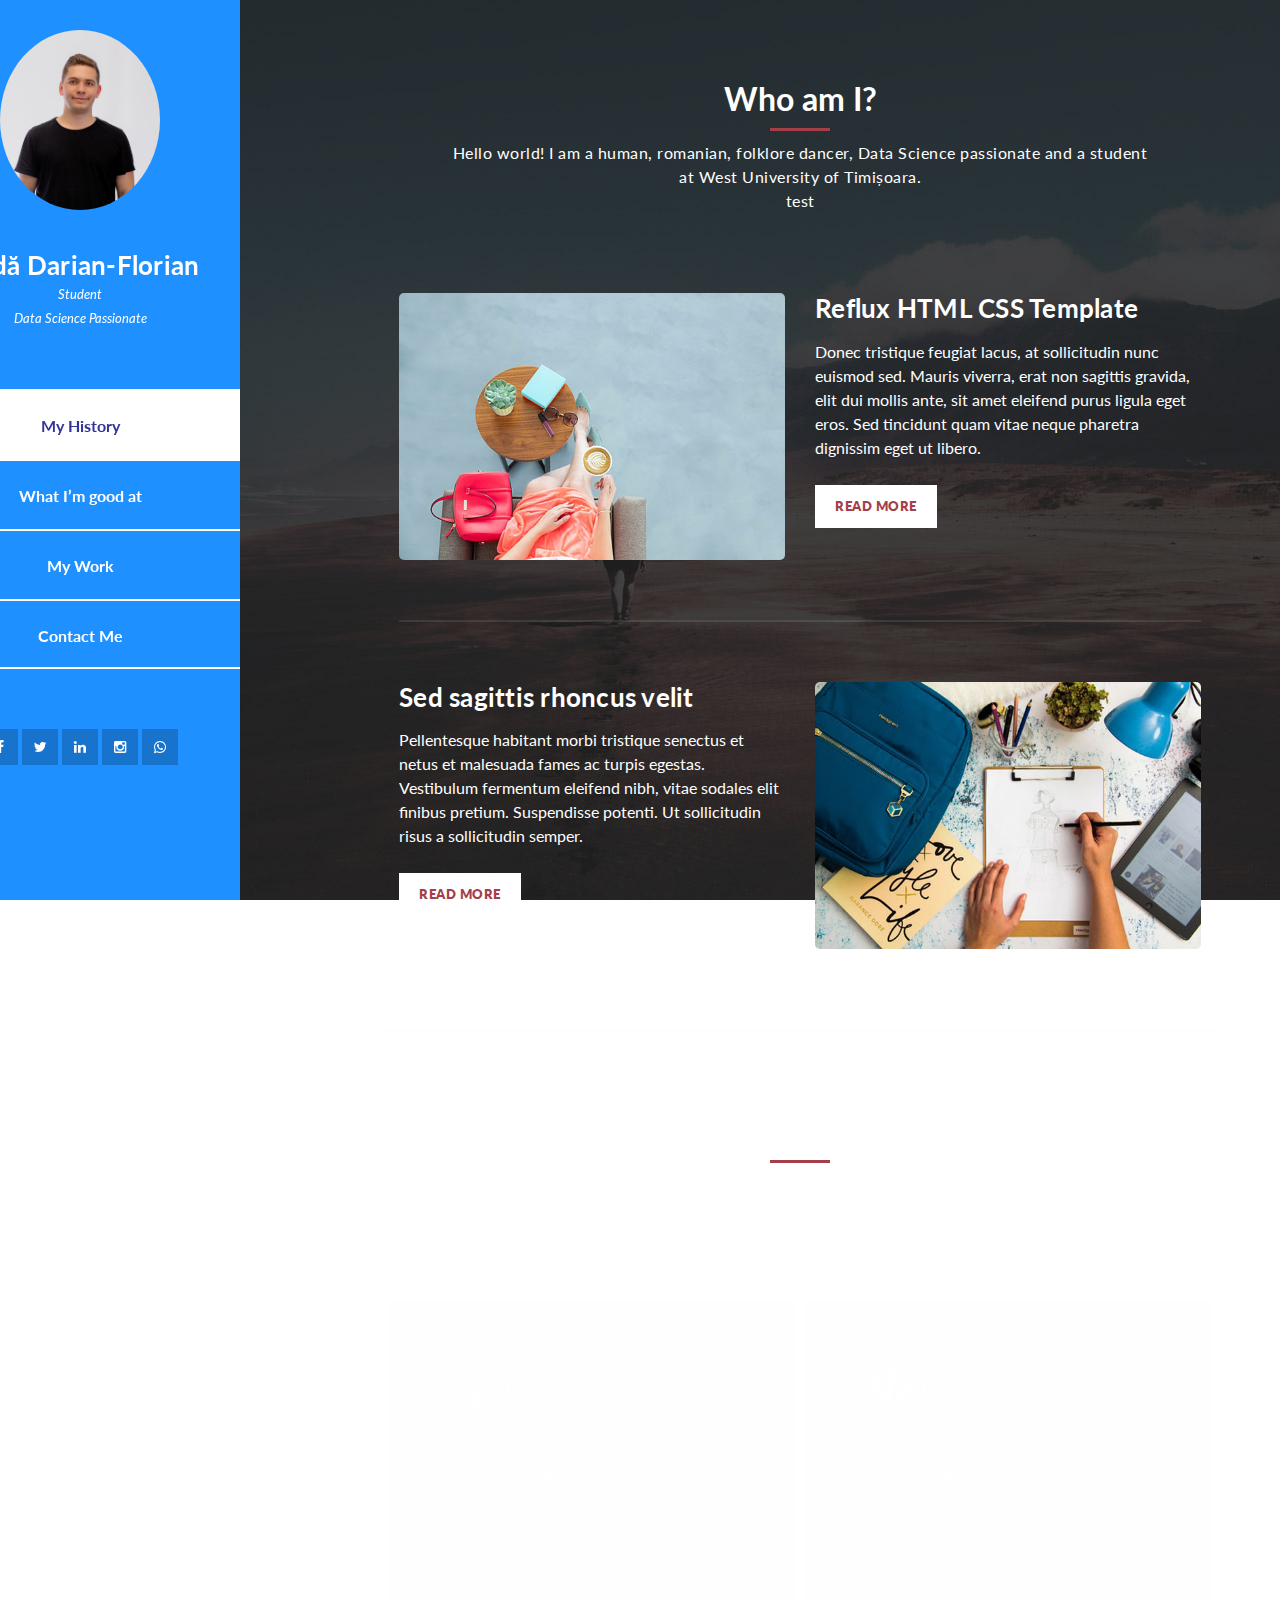
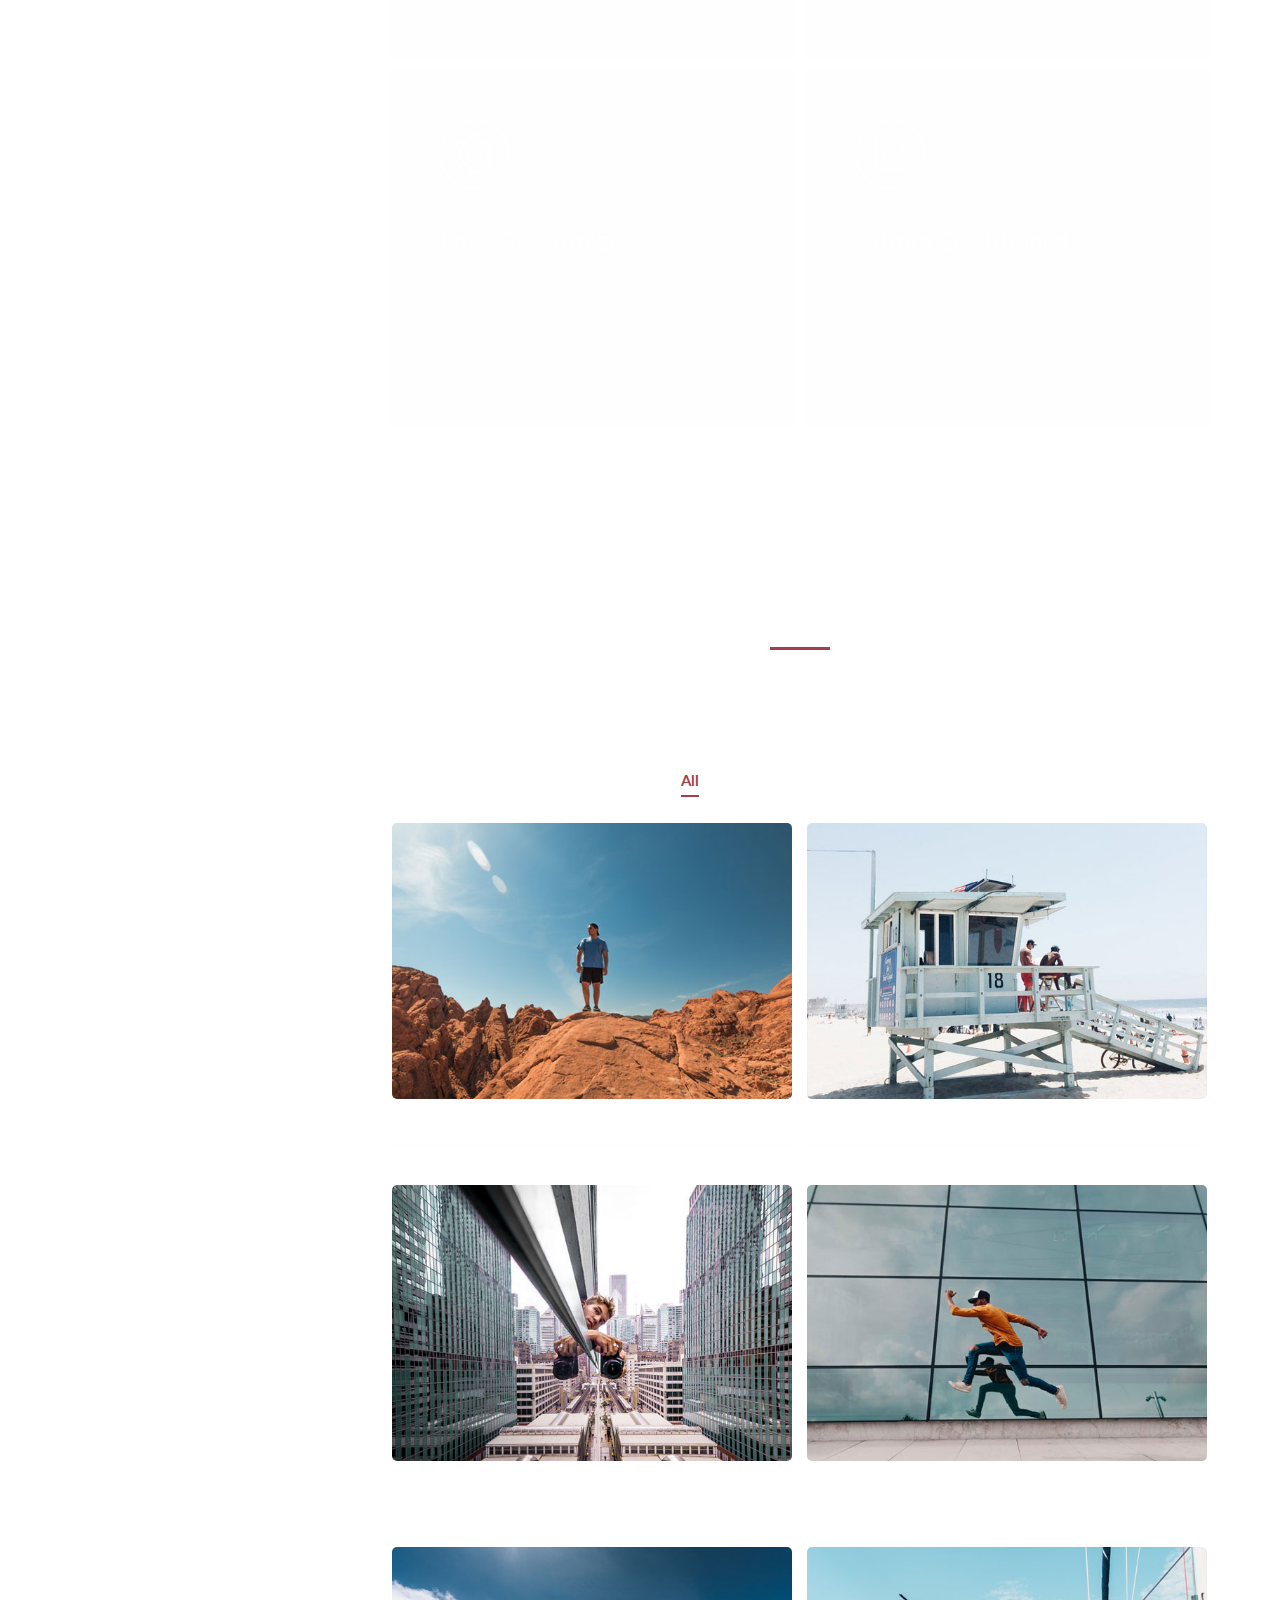
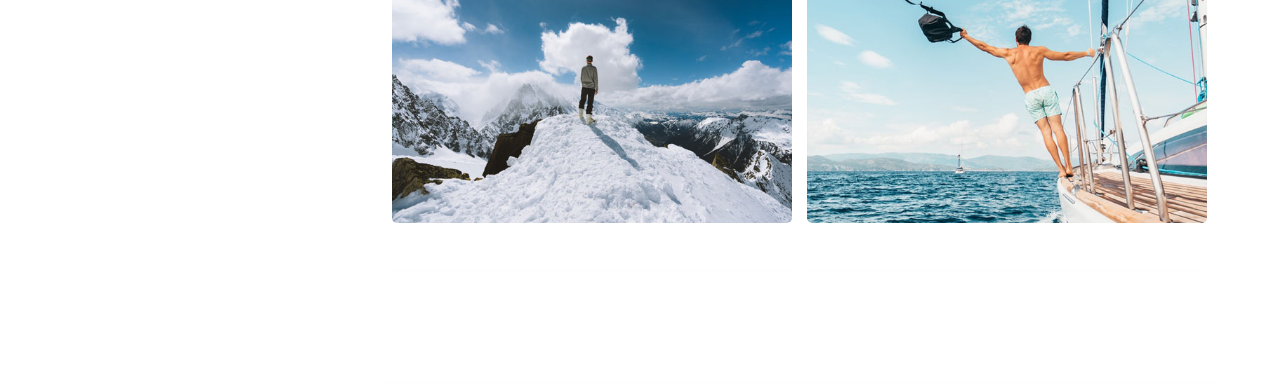
==== about/index.html @ ed069c6a "About me" ====
<!DOCTYPE html>
<html lang="en">
  <head>
    <meta charset="utf-8" />
    <meta
      name="viewport"
      content="width=device-width, initial-scale=1, shrink-to-fit=no"
    />
    <meta name="description" content="" />
    <meta name="author" content="" />
    <link
      href="https://fonts.googleapis.com/css?family=Lato:100,300,400,700,900"
      rel="stylesheet"
    />

    <title>MasterDari Site</title>
    <link rel="apple-touch-icon" sizes="180x180" href="../apple-touch-icon.png">
    <link rel="icon" type="image/png" sizes="32x32" href="../favicon-32x32.png">
    <link rel="icon" type="image/png" sizes="16x16" href="../favicon-16x16.png">
    <link rel="icon" href="favicon.ico" type="image/x-icon">
    <link rel="shortcut icon" href="favicon.ico" type="image/x-icon">


    <!-- Bootstrap core CSS -->
    <link href="js/vendor/bootstrap/css/bootstrap.min.css" rel="stylesheet" />

    <!-- Additional CSS Files -->
    <link rel="stylesheet" href="css/fontawesome.css" />
    <link rel="stylesheet" href="css/templatemo-style.css" />
    <link rel="stylesheet" href="css/owl.css" />
    <link rel="stylesheet" href="css/lightbox.css" />
  </head>

  <body>
    <div id="page-wraper">
      <!-- Sidebar Menu -->
      <div class="responsive-nav">
        <i class="fa fa-bars" id="menu-toggle"></i>
        <div id="menu" class="menu">
          <i class="fa fa-times" id="menu-close"></i>
          <div class="container">
            <div class="circular--portrait">
              <a href="#"><img src="img/auth_img.jpg" class="d-flex align-items-center" alt="" /></a>
            </div>
            <div class="author-content">
              <h4>Vodă Darian-Florian</h4>
              <span>Student</span> <br>
              <span>Data Science Passionate</span>
            </div>
            <nav class="main-nav" role="navigation">
              <ul class="main-menu">
                <li><a href="#section1">My History</a></li>
                <li><a href="#section2">What I’m good at</a></li>
                <li><a href="#section3">My Work</a></li>
                <li><a href="#section4">Contact Me</a></li>
              </ul>
            </nav>
            <div class="social-network">
              <ul class="soial-icons">
                <li>
                  <a href="https://www.facebook.com/Darian.Florian/"
                    ><i class="fa fa-facebook"></i
                  ></a>
                </li>
                <li>
                  <a href="https://twitter.com/darian_voda"><i class="fa fa-twitter"></i></a>
                </li>
                <li>
                  <a href="https://www.linkedin.com/in/voda-darian/"><i class="fa fa-linkedin"></i></a>
                </li>
                <li>
                  <a href="https://www.instagram.com/vodadarian/"><i class="fa fa-instagram"></i></a>
                </li>
                <li>
                  <a href="https://wa.me/+40764621390"><i class="fa fa-whatsapp"></i></a>
                </li>
              </ul>
            </div>
          </div>
        </div>
      </div>

      <section class="section about-me" data-section="section1">
        <div class="container">
          <div class="section-heading">
            <h2>Who am I?</h2>
            <div class="line-dec"></div>
            <span>Hello world! I am a human, romanian, folklore dancer, Data Science passionate and a student at West University of Timișoara.</span>
            <br><span>test</span>
          </div>
          <div class="left-image-post">
            <div class="row">
              <div class="col-md-6">
                <div class="left-image">
                  <img src="img/left-image.jpg" alt="" />
                </div>
              </div>
              <div class="col-md-6">
                <div class="right-text">
                  <h4>Reflux HTML CSS Template</h4>
                  <p>
                    Donec tristique feugiat lacus, at sollicitudin nunc euismod
                    sed. Mauris viverra, erat non sagittis gravida, elit dui
                    mollis ante, sit amet eleifend purus ligula eget eros. Sed
                    tincidunt quam vitae neque pharetra dignissim eget ut
                    libero.
                  </p>
                  <div class="white-button">
                    <a href="#">Read More</a>
                  </div>
                </div>
              </div>
            </div>
          </div>
          <div class="right-image-post">
            <div class="row">
              <div class="col-md-6">
                <div class="left-text">
                  <h4>Sed sagittis rhoncus velit</h4>
                  <p>
                    Pellentesque habitant morbi tristique senectus et netus et
                    malesuada fames ac turpis egestas. Vestibulum fermentum
                    eleifend nibh, vitae sodales elit finibus pretium.
                    Suspendisse potenti. Ut sollicitudin risus a sollicitudin
                    semper.
                  </p>
                  <div class="white-button">
                    <a href="#">Read More</a>
                  </div>
                </div>
              </div>
              <div class="col-md-6">
                <div class="right-image">
                  <img src="img/right-image.jpg" alt="" />
                </div>
              </div>
            </div>
          </div>
        </div>
      </section>

      <section class="section my-services" data-section="section2">
        <div class="container">
          <div class="section-heading">
            <h2>What I’m good at?</h2>
            <div class="line-dec"></div>
            <span
              >Curabitur leo felis, rutrum vitae varius eu, malesuada a tortor.
              Vestibulum congue leo et tellus aliquam, eu viverra nulla semper.
              Nullam eu faucibus diam. Donec eget massa ante.</span
            >
          </div>
          <div class="row">
            <div class="col-md-6">
              <div class="service-item">
                <div class="first-service-icon service-icon"></div>
                <h4>HTML5 &amp; CSS3</h4>
                <p>
                  Phasellus non convallis dolor. Integer tempor hendrerit arcu
                  at bibendum. Sed ac ante non metus vehicula congue quis eget
                  eros.
                </p>
              </div>
            </div>
            <div class="col-md-6">
              <div class="service-item">
                <div class="second-service-icon service-icon"></div>
                <h4>Creative Ideas</h4>
                <p>
                  Proin lacus massa, eleifend sed fermentum in, dignissim vel
                  metus. Nunc accumsan leo nec felis porttitor, ultricies
                  faucibus purus mollis.
                </p>
              </div>
            </div>
            <div class="col-md-6">
              <div class="service-item">
                <div class="third-service-icon service-icon"></div>
                <h4>Easy Customize</h4>
                <p>
                  Integer suscipit condimentum aliquet. Nam quis risus metus.
                  Nullam faucibus quam eget arcu pretium tincidunt. Nam libero
                  dui.
                </p>
              </div>
            </div>
            <div class="col-md-6">
              <div class="service-item">
                <div class="fourth-service-icon service-icon"></div>
                <h4>Admin Dashboard</h4>
                <p>
                  Vivamus et dui a massa venenatis fringilla. Proin lacus massa,
                  eleifend sed fermentum in, dignissim vel metus. Nunc accumsan
                  leo nec felis porttitor.
                </p>
              </div>
            </div>
          </div>
        </div>
      </section>

      <section class="section my-work" data-section="section3">
        <div class="container">
          <div class="section-heading">
            <h2>My Work</h2>
            <div class="line-dec"></div>
            <span
              >Aenean sollicitudin ex mauris, lobortis lobortis diam euismod sit
              amet. Duis ac elit vulputate, lobortis arcu quis, vehicula
              mauris.</span
            >
          </div>
          <div class="row">
            <div class="isotope-wrapper">
              <form class="isotope-toolbar">
                <label
                  ><input
                    type="radio"
                    data-type="*"
                    checked=""
                    name="isotope-filter"
                  />
                  <span>all</span></label
                >
                <label
                  ><input
                    type="radio"
                    data-type="people"
                    name="isotope-filter"
                  />
                  <span>people</span></label
                >
                <label
                  ><input
                    type="radio"
                    data-type="nature"
                    name="isotope-filter"
                  />
                  <span>nature</span></label
                >
                <label
                  ><input
                    type="radio"
                    data-type="animals"
                    name="isotope-filter"
                  />
                  <span>animals</span></label
                >
              </form>
              <div class="isotope-box">
                <div class="isotope-item" data-type="nature">
                  <figure class="snip1321">
                    <img
                      src="img/portfolio-01.jpg"
                      alt="sq-sample26"
                    />
                    <figcaption>
                      <a
                        href="img/portfolio-01.jpg"
                        data-lightbox="image-1"
                        data-title="Caption"
                        ><i class="fa fa-search"></i
                      ></a>
                      <h4>First Title</h4>
                      <span>free to use our template</span>
                    </figcaption>
                  </figure>
                </div>

                <div class="isotope-item" data-type="people">
                  <figure class="snip1321">
                    <img
                      src="img/portfolio-02.jpg"
                      alt="sq-sample26"
                    />
                    <figcaption>
                      <a
                        href="img/portfolio-02.jpg"
                        data-lightbox="image-1"
                        data-title="Caption"
                        ><i class="fa fa-search"></i
                      ></a>
                      <h4>Second Title</h4>
                      <span>please tell your friends</span>
                    </figcaption>
                  </figure>
                </div>

                <div class="isotope-item" data-type="animals">
                  <figure class="snip1321">
                    <img
                      src="img/portfolio-03.jpg"
                      alt="sq-sample26"
                    />
                    <figcaption>
                      <a
                        href="img/portfolio-03.jpg"
                        data-lightbox="image-1"
                        data-title="Caption"
                        ><i class="fa fa-search"></i
                      ></a>
                      <h4>Item Third</h4>
                      <span>customize anything</span>
                    </figcaption>
                  </figure>
                </div>

                <div class="isotope-item" data-type="people">
                  <figure class="snip1321">
                    <img
                      src="img/portfolio-04.jpg"
                      alt="sq-sample26"
                    />
                    <figcaption>
                      <a
                        href="img/portfolio-04.jpg"
                        data-lightbox="image-1"
                        data-title="Caption"
                        ><i class="fa fa-search"></i
                      ></a>
                      <h4>Item Fourth</h4>
                      <span>Re-distribution not allowed</span>
                    </figcaption>
                  </figure>
                </div>

                <div class="isotope-item" data-type="nature">
                  <figure class="snip1321">
                    <img
                      src="img/portfolio-05.jpg"
                      alt="sq-sample26"
                    />
                    <figcaption>
                      <a
                        href="img/portfolio-05.jpg"
                        data-lightbox="image-1"
                        data-title="Caption"
                        ><i class="fa fa-search"></i
                      ></a>
                      <h4>Fifth Awesome</h4>
                      <span>Ut sollicitudin risus</span>
                    </figcaption>
                  </figure>
                </div>

                <div class="isotope-item" data-type="animals">
                  <figure class="snip1321">
                    <img
                      src="img/portfolio-06.jpg"
                      alt="sq-sample26"
                    />
                    <figcaption>
                      <a
                        href="img/portfolio-06.jpg"
                        data-lightbox="image-1"
                        data-title="Caption"
                        ><i class="fa fa-search"></i
                      ></a>
                      <h4>Awesome Sixth</h4>
                      <span>Donec eget massa ante</span>
                    </figcaption>
                  </figure>
                </div>
              </div>
            </div>
          </div>
        </div>
      </section>
    </div>

    <!-- Scripts -->
    <!-- Bootstrap core JavaScript -->
    <script src="js/vendor/jquery/jquery.min.js"></script>
    <script src="js/vendor/bootstrap/js/bootstrap.bundle.min.js"></script>

    <script src="js/isotope.min.js"></script>
    <script src="js/owl-carousel.js"></script>
    <script src="js/lightbox.js"></script>
    <script src="js/custom.js"></script>
    <script>
      //according to loftblog tut
      $(".main-menu li:first").addClass("active");

      var showSection = function showSection(section, isAnimate) {
        var direction = section.replace(/#/, ""),
          reqSection = $(".section").filter(
            '[data-section="' + direction + '"]'
          ),
          reqSectionPos = reqSection.offset().top - 0;

        if (isAnimate) {
          $("body, html").animate(
            {
              scrollTop: reqSectionPos
            },
            800
          );
        } else {
          $("body, html").scrollTop(reqSectionPos);
        }
      };

      var checkSection = function checkSection() {
        $(".section").each(function() {
          var $this = $(this),
            topEdge = $this.offset().top - 80,
            bottomEdge = topEdge + $this.height(),
            wScroll = $(window).scrollTop();
          if (topEdge < wScroll && bottomEdge > wScroll) {
            var currentId = $this.data("section"),
              reqLink = $("a").filter("[href*=\\#" + currentId + "]");
            reqLink
              .closest("li")
              .addClass("active")
              .siblings()
              .removeClass("active");
          }
        });
      };

      $(".main-menu").on("click", "a", function(e) {
        e.preventDefault();
        showSection($(this).attr("href"), true);
      });

      $(window).scroll(function() {
        checkSection();
      });
    </script>
  </body>
</html>
---- about/css/templatemo-style.css ----
/*

Reflux Template

https://templatemo.com/tm-531-reflux

*/

@import url(fontawesome.css);
@import url("https://fonts.googleapis.com/css?family=Lato:100,300,400,700,900");
body {
    font-family: 'Lato', sans-serif;
}

#page-wraper {
    background: url(../img/page-bg.jpg) no-repeat center center fixed;
    -webkit-background-size: cover;
    -moz-background-size: cover;
    -o-background-size: cover;
    background-size: cover;
    width: 100%;
}
/* Round Image */

.circular--portrait { margin-top: 30px; margin-left: auto; margin-right: auto;
    width: 50%; height: 180px; overflow: hidden;
    border-radius: 50%; }
.circular--portrait img { width: 100%; height: auto; }


/* Basic */

body {
    overflow-x: hidden;
}

input,
select,
textarea {
    outline: none;
}

a,
a:hover {
    text-decoration: none;
}

p {
    font-size: 16px;
    line-height: 24px;
    color: #fff;
}

h4 {
    font-size: 26px;
    font-weight: 700;
    color: #fff;
    letter-spacing: 0.25px;
}

img {
    width: 100%;
    overflow: hidden;
}

ul {
    padding: 0;
    margin: 0;
    list-style: none;
}

ul li {
    display: inline-block;
}

html {
    -webkit-box-sizing: border-box;
    -moz-box-sizing: border-box;
    box-sizing: border-box;
}

*,
*:before,
*:after {
    -webkit-box-sizing: inherit;
    -moz-box-sizing: inherit;
    box-sizing: inherit;
}

.clearfix {
    zoom: 1;
}

.clearfix:before,
.clearfix:after {
    content: "";
    display: table;
}

.clearfix:after {
    clear: both;
}

.container {
    margin: 0 auto;
}

.main-nav {
    text-align: center;
}

.main-nav li:last-child a {
    border-bottom: 2px solid #fff;
}

.main-nav li {
    display: block;
}

.main-nav li a {
    height: 70px;
    line-height: 70px;
    display: inline-block;
    font-size: 16px;
    font-weight: 700;
    color: #fff;
    width: 100%;
    transition: all 0.5s;
    border-top: 2px solid #fff;
}

.main-nav li:hover a,
.main-nav li.active a {
    background: #ffffff;
    color: #333399;
}

/* Sidebar Menu */

.menu .image {
    margin-top: 80px;
}

.menu .image img {
    width: 140px;
    height: 140px;
    border-radius: 50%;
    text-align: center;
}

.menu .author-content {
    margin: 40px 0px 60px 0px;
}

.menu .author-content h4 {
    margin-bottom: 0px;
}

.menu .author-content span {
    font-size: 13px;
    font-style: italic;
    color: #fff;
}

.menu .social-network {
    margin-top: 60px;
}

.menu .social-network ul li {
    margin: 0 3px;
}

.menu .social-network ul li a {
    width: 40px;
    height: 40px;
    display: inline-block;
    text-align: center;
    line-height: 40px;
    background-color: rgba(0, 0, 0, 0.2);
    color: #fff;
    font-size: 14px;
    transition: all 0.5s;
}

.menu .social-network ul li a:hover {
    background-color: #fff;
    color: #a43f49;
}

.menu .copyright-text {
    position: relative;
    margin-top: 60px;
}

.menu .copyright-text p {
    border-top: 1px solid rgba(250, 250, 250, 0.1);
    display: inline-block;
    width: 100%;
    padding-left: 30px;
    padding-right: 30px;
    padding-top: 30px;
    font-size: 13px;
}

.menu:before,
.menu:after {
    content: "";
    display: table;
}

.menu:after {
    clear: both;
}

.menu a {
    text-decoration: none;
    color: inherit;
}

.menu {
    text-align: center;
}

.menu::-webkit-scrollbar {
    display: none;
}

.menu {
  margin-left: -5rem;
  -webkit-transition: -webkit-transform 233ms cubic-bezier(0, 0, 0.21, 1);
  -webkit-overflow-scrolling: touch;
  background-color: #1e90ff;
  box-sizing: border-box;
  height: 100vh;  
  max-height: 100vh !important;
  max-width: 80vw !important;
  min-width: 45px !important;
  outline: none;
  overflow-x: hidden !important;
  overflow-y: auto !important;
  padding: 0;
  position: fixed !important;
  top: calc(0px);  
  width: 20%;
  will-change: transform;
  z-index: 9999 !important;
}

.menu-toggle {
  color: #fff;
  cursor: pointer;
  font-size: 25px;
  position: fixed;
  right: 25px;
  top: 25px;
}

#menu-toggle {
    z-index: 999;
    cursor: pointer;
    position: fixed;
    top: 0;
    left: 0;
    color: #a43f49;
    background-color: #fff;
    width: 60px;
    height: 60px;
    text-align: center;
    display: inline-block;
    line-height: 60px;
}

.menu-close {
  cursor: pointer;
}

#menu-close {
    cursor: pointer;
    text-align: right;
    color: #a43f49;
    background-color: #fff;
    width: 100%;
    height: 60px;
    text-align: center;
    display: inline-block;
    line-height: 60px;
}


/* Section */

.section {
    color: #fff;
    width: 55%;
    right: 10%;
    left: 35%;
    position: relative;
    min-height: 100vh;
    padding-bottom: 80px;
    border-bottom: 3px solid rgba(250, 250, 250, 0.25);
}

.section-heading {
    text-align: center;
    padding: 80px 45px;
}

.section-heading h2 {
    font-size: 32px;
    font-weight: 700;
    color: #fff;
}

.section-heading .line-dec {
    width: 60px;
    height: 3px;
    background-color: #a43f49;
    margin: 10px auto;
}

.section-heading span {
    margin-top: 5px;
    font-size: 16px;
    color: #fff;
    letter-spacing: 0.5px;
}


/* Buttons */

.white-button a {
    display: inline-block;
    padding: 12px 20px;
    background-color: #fff;
    color: #a43f49;
    font-size: 13px;
    font-weight: 800;
    letter-spacing: 0.5px;
    text-transform: uppercase;
    transition: all 0.5s;
}

.white-button a:hover {
    background-color: #a43f49;
    color: #fff;
}

button {
    display: inline-block;
    padding: 10px 20px;
    background-color: #fff;
    color: #a43f49;
    font-size: 12px;
    font-weight: 800;
    letter-spacing: 0.5px;
    text-transform: uppercase;
    transition: all 0.5s;
    border: none;
    outline: none;
    cursor: pointer;
}

button:hover {
    outline: none;
    background-color: #a43f49;
    color: #fff;
}


/* Left & Right Post */

.right-image-post {
    margin-top: 60px;
    padding-top: 60px;
    border-top: 2px solid rgba(250, 250, 250, 0.1);
}

.left-image img,
.right-image img {
    border-radius: 5px;
}

.right-image-post h4,
.left-image-post h4 {
    margin-top: 30px;
}

.right-image-post p,
.left-image-post p {
    margin-top: 20px;
}

.right-image-post .white-button,
.left-image-post .white-button {
    margin-top: 30px;
}


/* Services */

.my-services .col-md-6 {
    padding-left: 5px;
    padding-right: 5px;
}

.service-item {
    margin-bottom: 10px;
    padding: 50px;
    background-color: rgba(250, 250, 250, 0.1);
    transition: all 0.5s;
}

.service-item h4 {
    transition: all 0.5s;
}

.service-item p {
    transition: all 0.5s;
}

.service-item:hover {
    background-color: rgba(250, 250, 250, 1);
}

.service-item:hover h4 {
    color: #1e1e1e;
}

.service-item:hover p {
    color: #4a4a4a;
}

.service-item .service-icon {
    width: 70px;
    height: 70px;
    display: inline-block;
    margin-bottom: 30px;
    background-size: cover;
    background-repeat: no-repeat;
    transition: all 0.5s;
}

.service-item .first-service-icon {
    background-image: url(../img/first-white-icon.png);
}

.service-item:hover .first-service-icon {
    background-image: url(../img/first-main-icon.png);
}

.service-item .second-service-icon {
    background-image: url(../img/second-white-icon.png);
}

.service-item:hover .second-service-icon {
    background-image: url(../img/second-main-icon.png);
}

.service-item .third-service-icon {
    background-image: url(../img/third-white-icon.png);
}

.service-item:hover .third-service-icon {
    background-image: url(../img/third-main-icon.png);
}

.service-item .fourth-service-icon {
    background-image: url(../img/fourth-white-icon.png);
}

.service-item:hover .fourth-service-icon {
    background-image: url(../img/fourth-main-icon.png);
}


/* My Work */

section.my-work .section-heading {
    text-align: center;
    padding: 80px 45px 50px 45px;
}

.isotope-wrapper {
    position: relative;
    width: 100%;
    margin: auto;
}

.isotope-toolbar input[type="radio"] {
    display: none;
}

.isotope-toolbar span {
    text-transform: capitalize;
    display: inline-block;
    margin-right: 15px;
    padding-bottom: 3px;
    font-size: 15px;
    font-weight: 700;
    border-bottom: 2px solid transparent;
    transform: ease-in-out 0.5s;
    cursor: pointer;
}

.isotope-toolbar input[type="radio"]:checked + span {
    color: #a43f49;
    border-bottom: 2px solid #a43f49;
}

.isotope-box {
    position: relative;
    width: 100%;
}

.isotope-toolbar {
    text-align: center;
    margin: 10px;
}

.isotope-toolbar p {
    border-top: 1px solid #fff;
    padding-top: 15px;
}

.isotope-toolbar a {
    color: #fff;
}

.isotope-item {
    position: relative;
    width: 48%;
    margin: 1%;
    border-bottom: 2px solid rgba(250,250,250,0.1);
    padding-bottom: 30px;
    margin-bottom: 30px;
}

.isotope-item img {
    top: 0;
    left: 0;
    width: 100%;
    height: 100%;
    border-radius: 5px;
}

.lazyload {
    background: #f7f7f7;
}

.lazyloading {
    background: #f7f7f7 url(//afarkas.github.io/lazysizes/assets/imgs/loader.gif) no-repeat center;
    min-height: 60px;
}

figure.snip1321 {
  overflow: hidden;
  text-align: center;
  -webkit-perspective: 50em;
  perspective: 50em;
}
figure.snip1321 * {
  -webkit-box-sizing: padding-box;
  box-sizing: padding-box;
  -webkit-transition: all 0.2s ease-out;
  transition: all 0.2s ease-out;
}
figure.snip1321 figcaption {
  top: 50%;
  left: 20px;
  right: 20px;
  position: absolute;
  opacity: 0;
  z-index: 1;
}
figure.snip1321 h4 {
    margin-top: 15px;
  margin-bottom: 5px;
  color: #232323;
}
figure.snip1321 span {
    font-size: 14px;
    font-style: italic;
    display: block;
    color: #7a7a7a;
}
figure.snip1321 i {
  position: relative!important;
  font-size: 18px;
  background-color: #a43f49;
  width: 40px;
  height: 40px;
  display: inline-block;
  text-align: center;
  line-height: 40px;
  border-radius: 5px;
  color: #fff;
}
figure.snip1321:after {
  background-color: #ffffff;
  position: absolute;
  content: "";
  display: block;
  top: 20px;
  left: 20px;
  right: 20px;
  bottom: 20px;
  -webkit-transition: all 0.4s ease-in-out;
  transition: all 0.4s ease-in-out;
  -webkit-transform: rotateX(-90deg);
  transform: rotateX(-90deg);
  -webkit-transform-origin: 50% 50%;
  -ms-transform-origin: 50% 50%;
  transform-origin: 50% 50%;
  opacity: 0;
}
figure.snip1321 a {
  left: 0;
  right: 0;
  top: 0;
  bottom: 0;
  z-index: 1;
}
figure.snip1321:hover figcaption,
figure.snip1321.hover figcaption {
  -webkit-transform: translateY(-50%);
  transform: translateY(-50%);
  opacity: 1;
  -webkit-transition-delay: 0.2s;
  transition-delay: 0.2s;
}
figure.snip1321:hover:after,
figure.snip1321.hover:after {
  -webkit-transform: rotateX(0);
  transform: rotateX(0);
  opacity: 0.9;
}


/* Contact Me */

section.contact-me {
    border-bottom: none;
}

#contact input {
    background-color: rgba(250,250,250,0.1);
    border: 1px solid rgba(250,250,250,1);
    border-radius: 0px;
    margin-bottom: 30px;
    color: #fff;
    font-size: 14px;
    height: 40px;
    line-height: 40px;
    width: 100%;
    padding-left: 15px;
}

#contact input:focus {
    outline: none;
    box-shadow: none;
}

#contact textarea {
    background-color: rgba(250,250,250,0.1);
    border: 1px solid rgba(250,250,250,1);
    border-radius: 0px;
    margin-bottom: 30px;
    color: #fff;
    font-size: 14px;
    height: 180px;
    max-height: 220px;
    line-height: 40px;
    width: 100%;
    padding-left: 15px;
}

#contact textarea:focus {
    outline: none;
    box-shadow: none;
}

#contact {
    text-align: center;
}

@media screen and (max-width: 1680px) {
    .menu {
        left: 5%;
    }

    .section {
        color: #fff;
        width: 65%;
        right: 5%;
        left: 30%;
    }
}

@media screen and (max-width: 1680px) and (min-width: 846px) { 
    .menu .social-network ul li a {
        width: 36px;
        height: 36px;
        line-height: 36px;
    }

    .menu .social-network ul li {
        margin: 0;
    }

    .menu .image {
        margin-top: 60px;
    }
}

@media screen and (max-width: 1280px) {
    .menu {
        left: 0%;
    }

    .right-image-post h4,
    .left-image-post h4 {
        margin-top: 0px;
    }

    .right-image-post p,
    .left-image-post p {
        margin-top: 15px;
    }

    .right-image-post .white-button,
    .left-image-post .white-button {
        margin-top: 25px;
    }

}

.menu .container {
    padding-left: 0;
    padding-right: 0;
}

@media screen and (max-width: 1280px) and (min-width: 846px) {
    .menu {
        width: 25%;
    }
}

#menu-toggle,
#menu-close {
    display: none;
}  

@media screen and (max-width: 845px) {        
    #menu-toggle,
    #menu-close {
        display: inline-block;
    }    

    .menu {        
        width: 320px;
        -webkit-transform: translateX(-100%) !important;
        transform: translateX(-100%) !important;
        transition: -webkit-transform 233ms cubic-bezier(0, 0, 0.21, 1);
        transition: transform 233ms cubic-bezier(0, 0, 0.21, 1);
        transition: transform 233ms cubic-bezier(0, 0, 0.21, 1), -webkit-transform 233ms cubic-bezier(0, 0, 0.21, 1);
    }

    .menu .image {
        margin-top: 40px;
    }

    .menu .image img {
        width: 120px;
        height: 120px;
    }

    .menu .author-content {
        margin: 20px 0px 40px 0px;
    }

    .menu .container {
        padding-left: 15px;
        padding-right: 15px;
    }

    .menu.open {
        display: inline-block;
        -webkit-transform: translateX(0) !important;
                transform: translateX(0) !important;
    }

    .responsive-nav {
        display: inline-block;
    }
    .section {
        width: 94%;
        right: 3%;
        left: 3%;
    }
    .isotope-item {
        width: 94%;
        margin: 3%;
    }
    .left-image-post img {
        margin-bottom: 30px;
    }
    .right-image-post img {
        margin-top: 30px;
    }
    .isotope-item {
        border-bottom: none;
        text-align: center;
    }
    .isotope-toolbar {
        margin-bottom: 20px;
    }
}
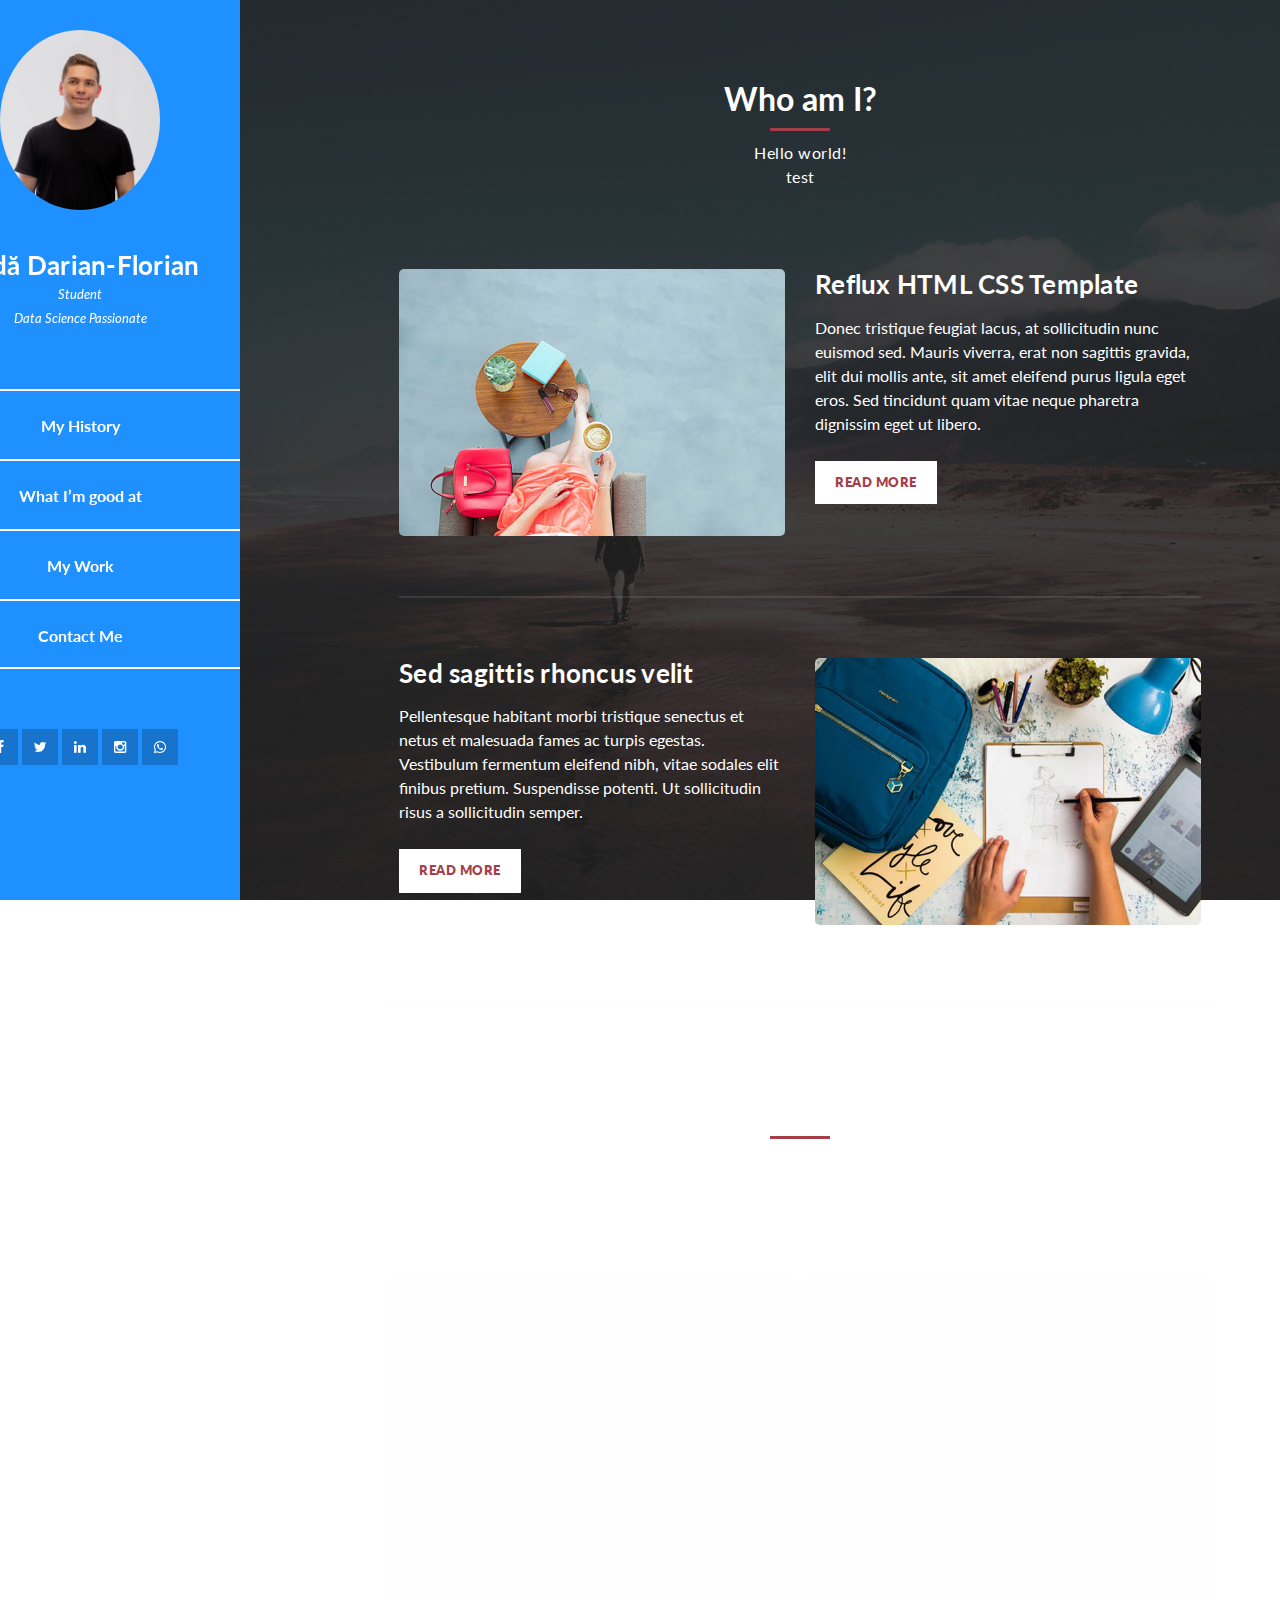
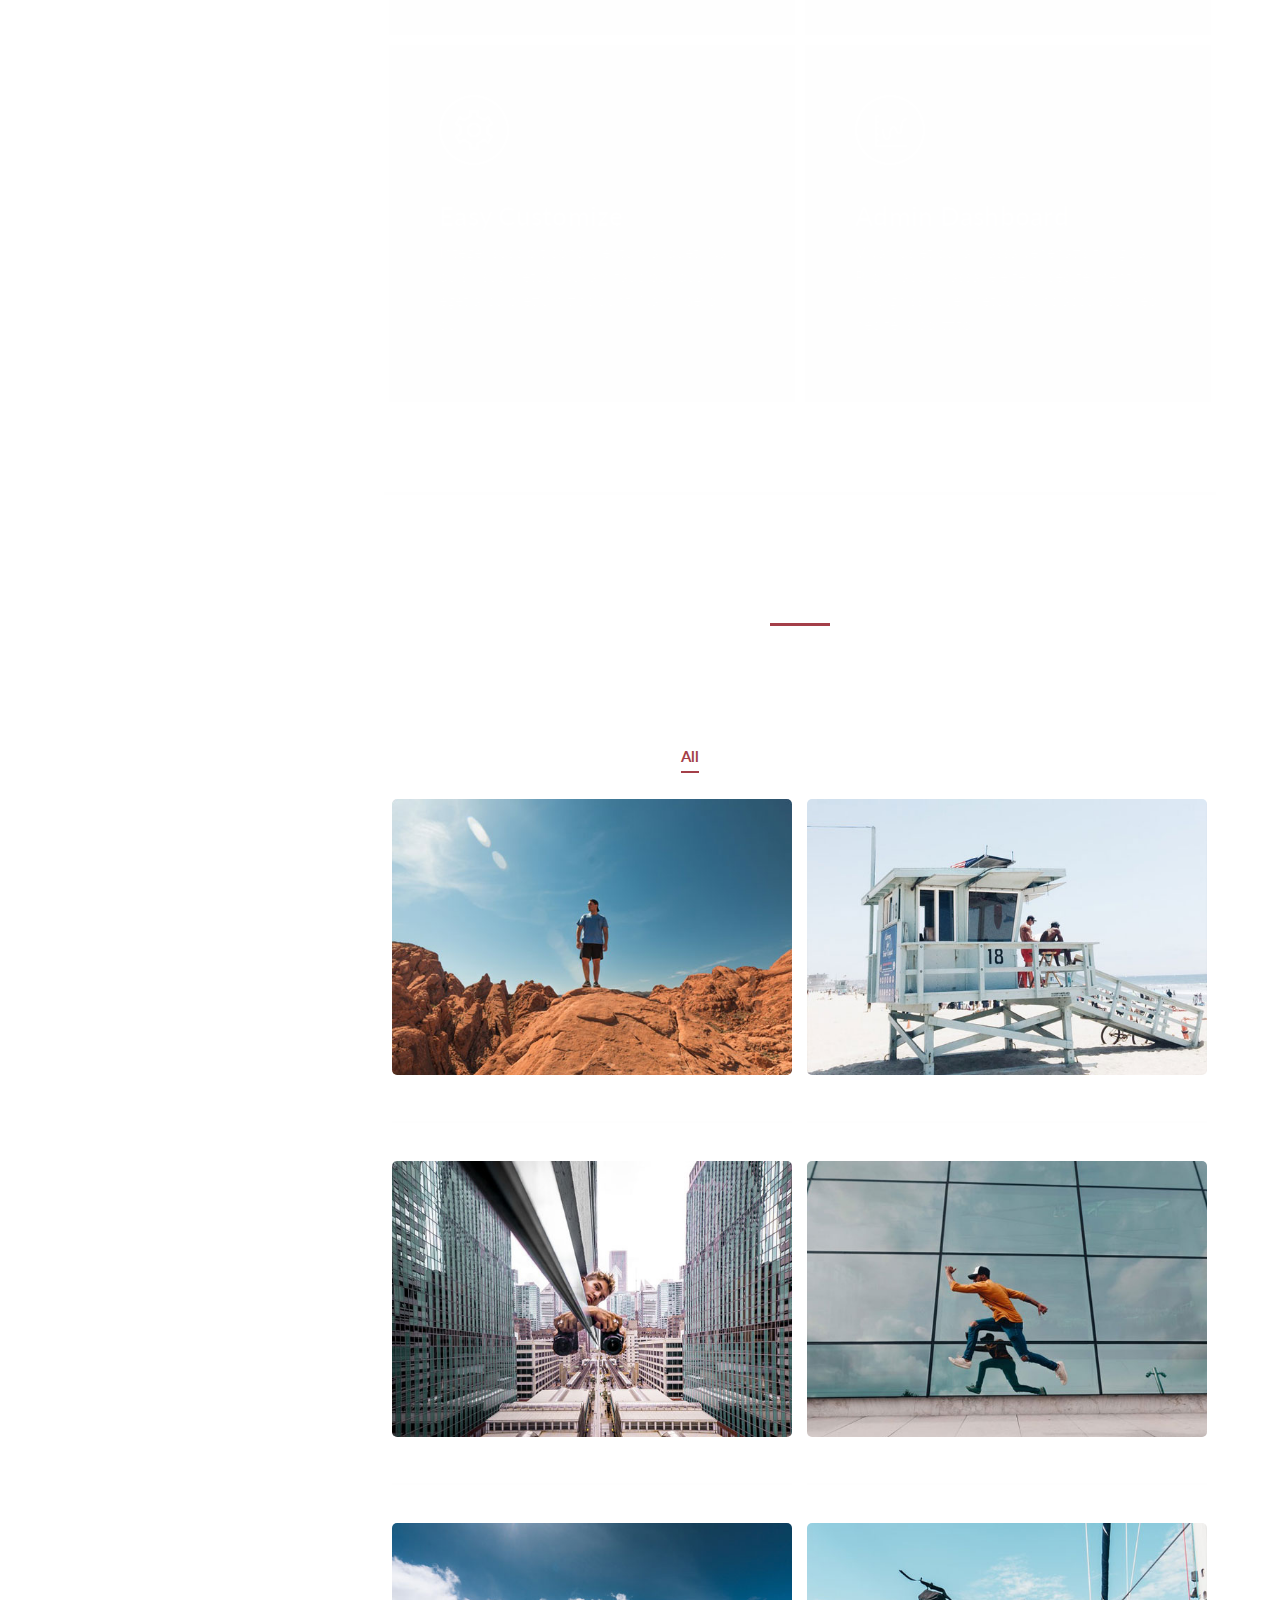
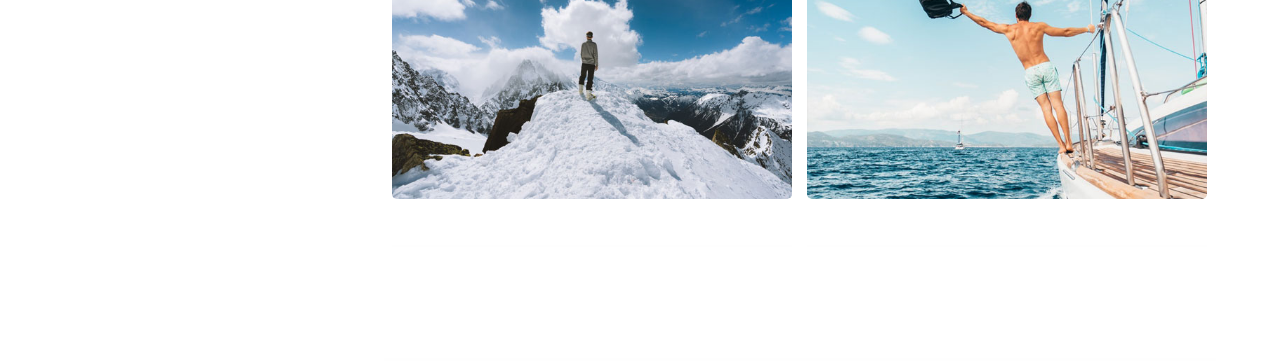
==== commit 96b72b16: "Slidebar without sliding About me page added" ====
--- a/about/index.html
+++ b/about/index.html
@@ -49,7 +49,7 @@
             </div>
             <nav class="main-nav" role="navigation">
               <ul class="main-menu">
-                <li><a href="#section1">My History</a></li>
+                <li><a href="about/index.html">My History</a></li>
                 <li><a href="#section2">What I’m good at</a></li>
                 <li><a href="#section3">My Work</a></li>
                 <li><a href="#section4">Contact Me</a></li>
@@ -85,7 +85,7 @@
           <div class="section-heading">
             <h2>Who am I?</h2>
             <div class="line-dec"></div>
-            <span>Hello world! I am a human, romanian, folklore dancer, Data Science passionate and a student at West University of Timișoara.</span>
+            <span>Hello world!</span>
             <br><span>test</span>
           </div>
           <div class="left-image-post">
@@ -377,55 +377,5 @@
     <script src="js/owl-carousel.js"></script>
     <script src="js/lightbox.js"></script>
     <script src="js/custom.js"></script>
-    <script>
-      //according to loftblog tut
-      $(".main-menu li:first").addClass("active");
-
-      var showSection = function showSection(section, isAnimate) {
-        var direction = section.replace(/#/, ""),
-          reqSection = $(".section").filter(
-            '[data-section="' + direction + '"]'
-          ),
-          reqSectionPos = reqSection.offset().top - 0;
-
-        if (isAnimate) {
-          $("body, html").animate(
-            {
-              scrollTop: reqSectionPos
-            },
-            800
-          );
-        } else {
-          $("body, html").scrollTop(reqSectionPos);
-        }
-      };
-
-      var checkSection = function checkSection() {
-        $(".section").each(function() {
-          var $this = $(this),
-            topEdge = $this.offset().top - 80,
-            bottomEdge = topEdge + $this.height(),
-            wScroll = $(window).scrollTop();
-          if (topEdge < wScroll && bottomEdge > wScroll) {
-            var currentId = $this.data("section"),
-              reqLink = $("a").filter("[href*=\\#" + currentId + "]");
-            reqLink
-              .closest("li")
-              .addClass("active")
-              .siblings()
-              .removeClass("active");
-          }
-        });
-      };
-
-      $(".main-menu").on("click", "a", function(e) {
-        e.preventDefault();
-        showSection($(this).attr("href"), true);
-      });
-
-      $(window).scroll(function() {
-        checkSection();
-      });
-    </script>
   </body>
 </html>
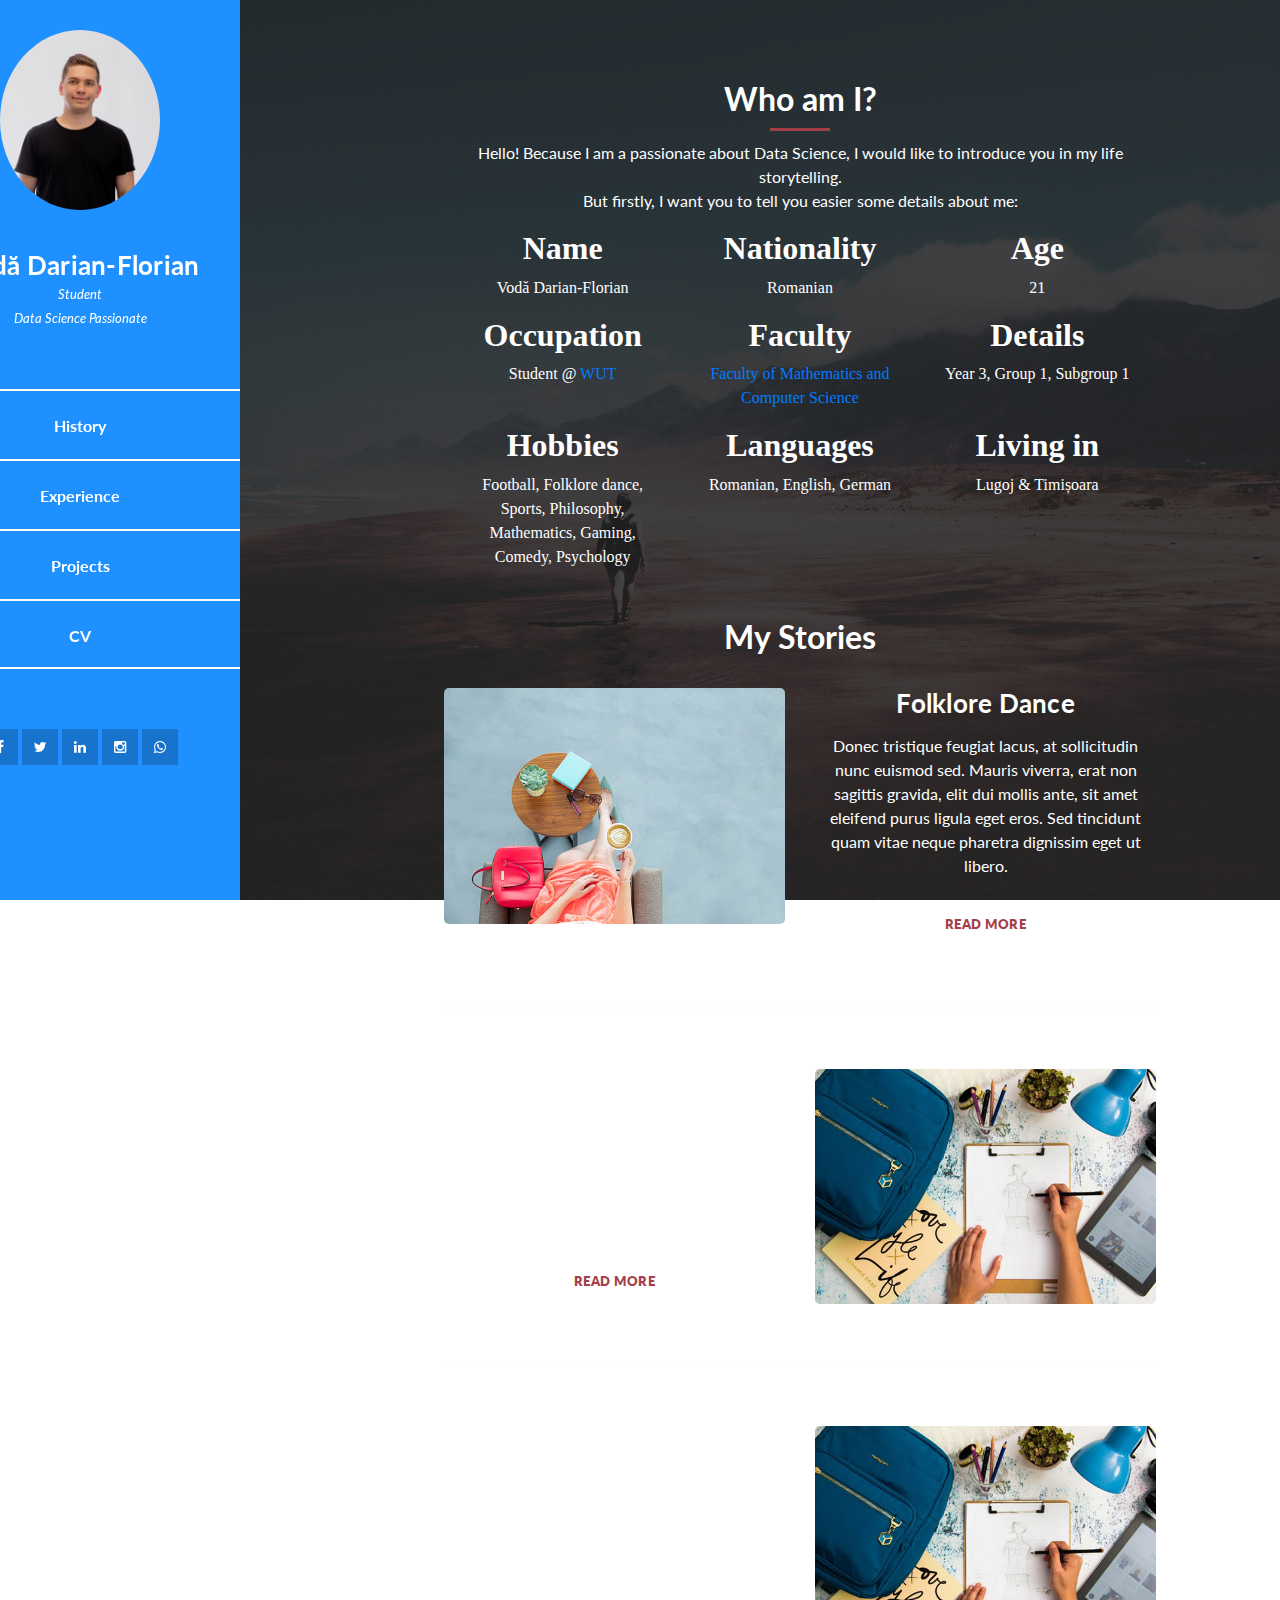
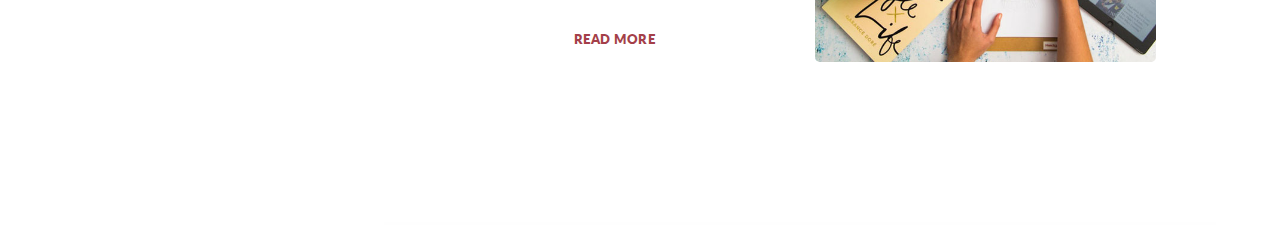
==== commit 4b9719c2: "Major updates" ====
--- a/about/index.html
+++ b/about/index.html
@@ -49,10 +49,10 @@
             </div>
             <nav class="main-nav" role="navigation">
               <ul class="main-menu">
-                <li><a href="about/index.html">My History</a></li>
-                <li><a href="#section2">What I’m good at</a></li>
-                <li><a href="#section3">My Work</a></li>
-                <li><a href="#section4">Contact Me</a></li>
+                <li><a href="#">History</a></li>
+                <li><a href="#section2">Experience</a></li>
+                <li><a href="#section3">Projects</a></li>
+                <li><a href="#section4">CV</a></li>
               </ul>
             </nav>
             <div class="social-network">
@@ -85,9 +85,68 @@
           <div class="section-heading">
             <h2>Who am I?</h2>
             <div class="line-dec"></div>
-            <span>Hello world!</span>
-            <br><span>test</span>
-          </div>
+            <p>
+              Hello! Because I am a passionate about Data Science, I would like to introduce you in my life storytelling.<br>
+              But firstly, I want you to tell you easier some details about me:
+            </p>
+
+            <div class="container">
+              <div class="row">
+                <div class="col-sm">
+                  <h2>Name</h2>
+                  <p>Vodă Darian-Florian</p>
+                </div>
+                <div class="col-sm">
+                  <h2>Nationality</h2>
+                  <p>Romanian</p>
+                </div>
+                <div class="col-sm">
+                  <h2>Age</h2>
+                  <p>21</p>
+                </div>
+              </div>
+
+            <div class="row">
+                <div class="col-sm">
+                  <h2>Occupation</h2>
+                  <p>Student @ <a href="https://www.uvt.ro/ro/"> WUT </a></p>
+                </div>
+                <div class="col-sm">
+                  <h2>Faculty</h2>
+                  <p><a href="info.uvt.ro">Faculty of Mathematics and Computer Science</a></p>
+                </div>
+                <div class="col-sm">
+                  <h2>Details</h2>
+                  <p>Year 3, Group 1, Subgroup 1</p>
+                </div>
+              </div>
+
+              <div class="row">
+                <div class="col-sm">
+                  <h2>Hobbies</h2>
+                  <p>Football, Folklore dance, Sports, Philosophy, Mathematics, Gaming, Comedy, Psychology</p>
+                </div>
+                <div class="col-sm">
+                  <h2>Languages</h2>
+                  <p>Romanian, English, German</p>
+                </div>
+                <div class="col-sm">
+                  <h2>Living in</h2>
+                  <p>Lugoj & Timișoara</p>
+                </div>
+              </div>
+            </div>
+
+            <hr>
+
+            <h2>
+              My Stories
+            </h2>
+
+            <br>
+
+
+
           <div class="left-image-post">
             <div class="row">
               <div class="col-md-6">
@@ -97,7 +156,7 @@
               </div>
               <div class="col-md-6">
                 <div class="right-text">
-                  <h4>Reflux HTML CSS Template</h4>
+                  <h4>Folklore Dance</h4>
                   <p>
                     Donec tristique feugiat lacus, at sollicitudin nunc euismod
                     sed. Mauris viverra, erat non sagittis gravida, elit dui
@@ -112,11 +171,12 @@
               </div>
             </div>
           </div>
+
           <div class="right-image-post">
             <div class="row">
               <div class="col-md-6">
                 <div class="left-text">
-                  <h4>Sed sagittis rhoncus velit</h4>
+                  <h4>High school</h4>
                   <p>
                     Pellentesque habitant morbi tristique senectus et netus et
                     malesuada fames ac turpis egestas. Vestibulum fermentum
@@ -136,236 +196,37 @@
               </div>
             </div>
           </div>
+
+
+
+          <div class="right-image-post">
+            <div class="row">
+              <div class="col-md-6">
+                <div class="left-text">
+                  <h4>Childhood</h4>
+                  <p>
+                    Pellentesque habitant morbi tristique senectus et netus et
+                    malesuada fames ac turpis egestas. Vestibulum fermentum
+                    eleifend nibh, vitae sodales elit finibus pretium.
+                    Suspendisse potenti. Ut sollicitudin risus a sollicitudin
+                    semper.
+                  </p>
+                  <div class="white-button">
+                    <a href="#">Read More</a>
+                  </div>
+                </div>
+              </div>
+              <div class="col-md-6">
+                <div class="right-image">
+                  <img src="img/right-image.jpg" alt="" />
+                </div>
+              </div>
+            </div>
+          </div>
         </div>
       </section>
 
-      <section class="section my-services" data-section="section2">
-        <div class="container">
-          <div class="section-heading">
-            <h2>What I’m good at?</h2>
-            <div class="line-dec"></div>
-            <span
-              >Curabitur leo felis, rutrum vitae varius eu, malesuada a tortor.
-              Vestibulum congue leo et tellus aliquam, eu viverra nulla semper.
-              Nullam eu faucibus diam. Donec eget massa ante.</span
-            >
-          </div>
-          <div class="row">
-            <div class="col-md-6">
-              <div class="service-item">
-                <div class="first-service-icon service-icon"></div>
-                <h4>HTML5 &amp; CSS3</h4>
-                <p>
-                  Phasellus non convallis dolor. Integer tempor hendrerit arcu
-                  at bibendum. Sed ac ante non metus vehicula congue quis eget
-                  eros.
-                </p>
-              </div>
-            </div>
-            <div class="col-md-6">
-              <div class="service-item">
-                <div class="second-service-icon service-icon"></div>
-                <h4>Creative Ideas</h4>
-                <p>
-                  Proin lacus massa, eleifend sed fermentum in, dignissim vel
-                  metus. Nunc accumsan leo nec felis porttitor, ultricies
-                  faucibus purus mollis.
-                </p>
-              </div>
-            </div>
-            <div class="col-md-6">
-              <div class="service-item">
-                <div class="third-service-icon service-icon"></div>
-                <h4>Easy Customize</h4>
-                <p>
-                  Integer suscipit condimentum aliquet. Nam quis risus metus.
-                  Nullam faucibus quam eget arcu pretium tincidunt. Nam libero
-                  dui.
-                </p>
-              </div>
-            </div>
-            <div class="col-md-6">
-              <div class="service-item">
-                <div class="fourth-service-icon service-icon"></div>
-                <h4>Admin Dashboard</h4>
-                <p>
-                  Vivamus et dui a massa venenatis fringilla. Proin lacus massa,
-                  eleifend sed fermentum in, dignissim vel metus. Nunc accumsan
-                  leo nec felis porttitor.
-                </p>
-              </div>
-            </div>
-          </div>
-        </div>
-      </section>
-
-      <section class="section my-work" data-section="section3">
-        <div class="container">
-          <div class="section-heading">
-            <h2>My Work</h2>
-            <div class="line-dec"></div>
-            <span
-              >Aenean sollicitudin ex mauris, lobortis lobortis diam euismod sit
-              amet. Duis ac elit vulputate, lobortis arcu quis, vehicula
-              mauris.</span
-            >
-          </div>
-          <div class="row">
-            <div class="isotope-wrapper">
-              <form class="isotope-toolbar">
-                <label
-                  ><input
-                    type="radio"
-                    data-type="*"
-                    checked=""
-                    name="isotope-filter"
-                  />
-                  <span>all</span></label
-                >
-                <label
-                  ><input
-                    type="radio"
-                    data-type="people"
-                    name="isotope-filter"
-                  />
-                  <span>people</span></label
-                >
-                <label
-                  ><input
-                    type="radio"
-                    data-type="nature"
-                    name="isotope-filter"
-                  />
-                  <span>nature</span></label
-                >
-                <label
-                  ><input
-                    type="radio"
-                    data-type="animals"
-                    name="isotope-filter"
-                  />
-                  <span>animals</span></label
-                >
-              </form>
-              <div class="isotope-box">
-                <div class="isotope-item" data-type="nature">
-                  <figure class="snip1321">
-                    <img
-                      src="img/portfolio-01.jpg"
-                      alt="sq-sample26"
-                    />
-                    <figcaption>
-                      <a
-                        href="img/portfolio-01.jpg"
-                        data-lightbox="image-1"
-                        data-title="Caption"
-                        ><i class="fa fa-search"></i
-                      ></a>
-                      <h4>First Title</h4>
-                      <span>free to use our template</span>
-                    </figcaption>
-                  </figure>
-                </div>
-
-                <div class="isotope-item" data-type="people">
-                  <figure class="snip1321">
-                    <img
-                      src="img/portfolio-02.jpg"
-                      alt="sq-sample26"
-                    />
-                    <figcaption>
-                      <a
-                        href="img/portfolio-02.jpg"
-                        data-lightbox="image-1"
-                        data-title="Caption"
-                        ><i class="fa fa-search"></i
-                      ></a>
-                      <h4>Second Title</h4>
-                      <span>please tell your friends</span>
-                    </figcaption>
-                  </figure>
-                </div>
-
-                <div class="isotope-item" data-type="animals">
-                  <figure class="snip1321">
-                    <img
-                      src="img/portfolio-03.jpg"
-                      alt="sq-sample26"
-                    />
-                    <figcaption>
-                      <a
-                        href="img/portfolio-03.jpg"
-                        data-lightbox="image-1"
-                        data-title="Caption"
-                        ><i class="fa fa-search"></i
-                      ></a>
-                      <h4>Item Third</h4>
-                      <span>customize anything</span>
-                    </figcaption>
-                  </figure>
-                </div>
-
-                <div class="isotope-item" data-type="people">
-                  <figure class="snip1321">
-                    <img
-                      src="img/portfolio-04.jpg"
-                      alt="sq-sample26"
-                    />
-                    <figcaption>
-                      <a
-                        href="img/portfolio-04.jpg"
-                        data-lightbox="image-1"
-                        data-title="Caption"
-                        ><i class="fa fa-search"></i
-                      ></a>
-                      <h4>Item Fourth</h4>
-                      <span>Re-distribution not allowed</span>
-                    </figcaption>
-                  </figure>
-                </div>
-
-                <div class="isotope-item" data-type="nature">
-                  <figure class="snip1321">
-                    <img
-                      src="img/portfolio-05.jpg"
-                      alt="sq-sample26"
-                    />
-                    <figcaption>
-                      <a
-                        href="img/portfolio-05.jpg"
-                        data-lightbox="image-1"
-                        data-title="Caption"
-                        ><i class="fa fa-search"></i
-                      ></a>
-                      <h4>Fifth Awesome</h4>
-                      <span>Ut sollicitudin risus</span>
-                    </figcaption>
-                  </figure>
-                </div>
-
-                <div class="isotope-item" data-type="animals">
-                  <figure class="snip1321">
-                    <img
-                      src="img/portfolio-06.jpg"
-                      alt="sq-sample26"
-                    />
-                    <figcaption>
-                      <a
-                        href="img/portfolio-06.jpg"
-                        data-lightbox="image-1"
-                        data-title="Caption"
-                        ><i class="fa fa-search"></i
-                      ></a>
-                      <h4>Awesome Sixth</h4>
-                      <span>Donec eget massa ante</span>
-                    </figcaption>
-                  </figure>
-                </div>
-              </div>
-            </div>
-          </div>
-        </div>
-      </section>
+
     </div>
 
     <!-- Scripts -->
--- a/about/css/templatemo-style.css
+++ b/about/css/templatemo-style.css
@@ -683,6 +683,15 @@
     text-align: center;
 }
 
+* {
+  box-sizing: border-box;
+}
+
+.col-sm{
+    font-family: Georgia;
+
+}
+
 @media screen and (max-width: 1680px) {
     .menu {
         left: 5%;
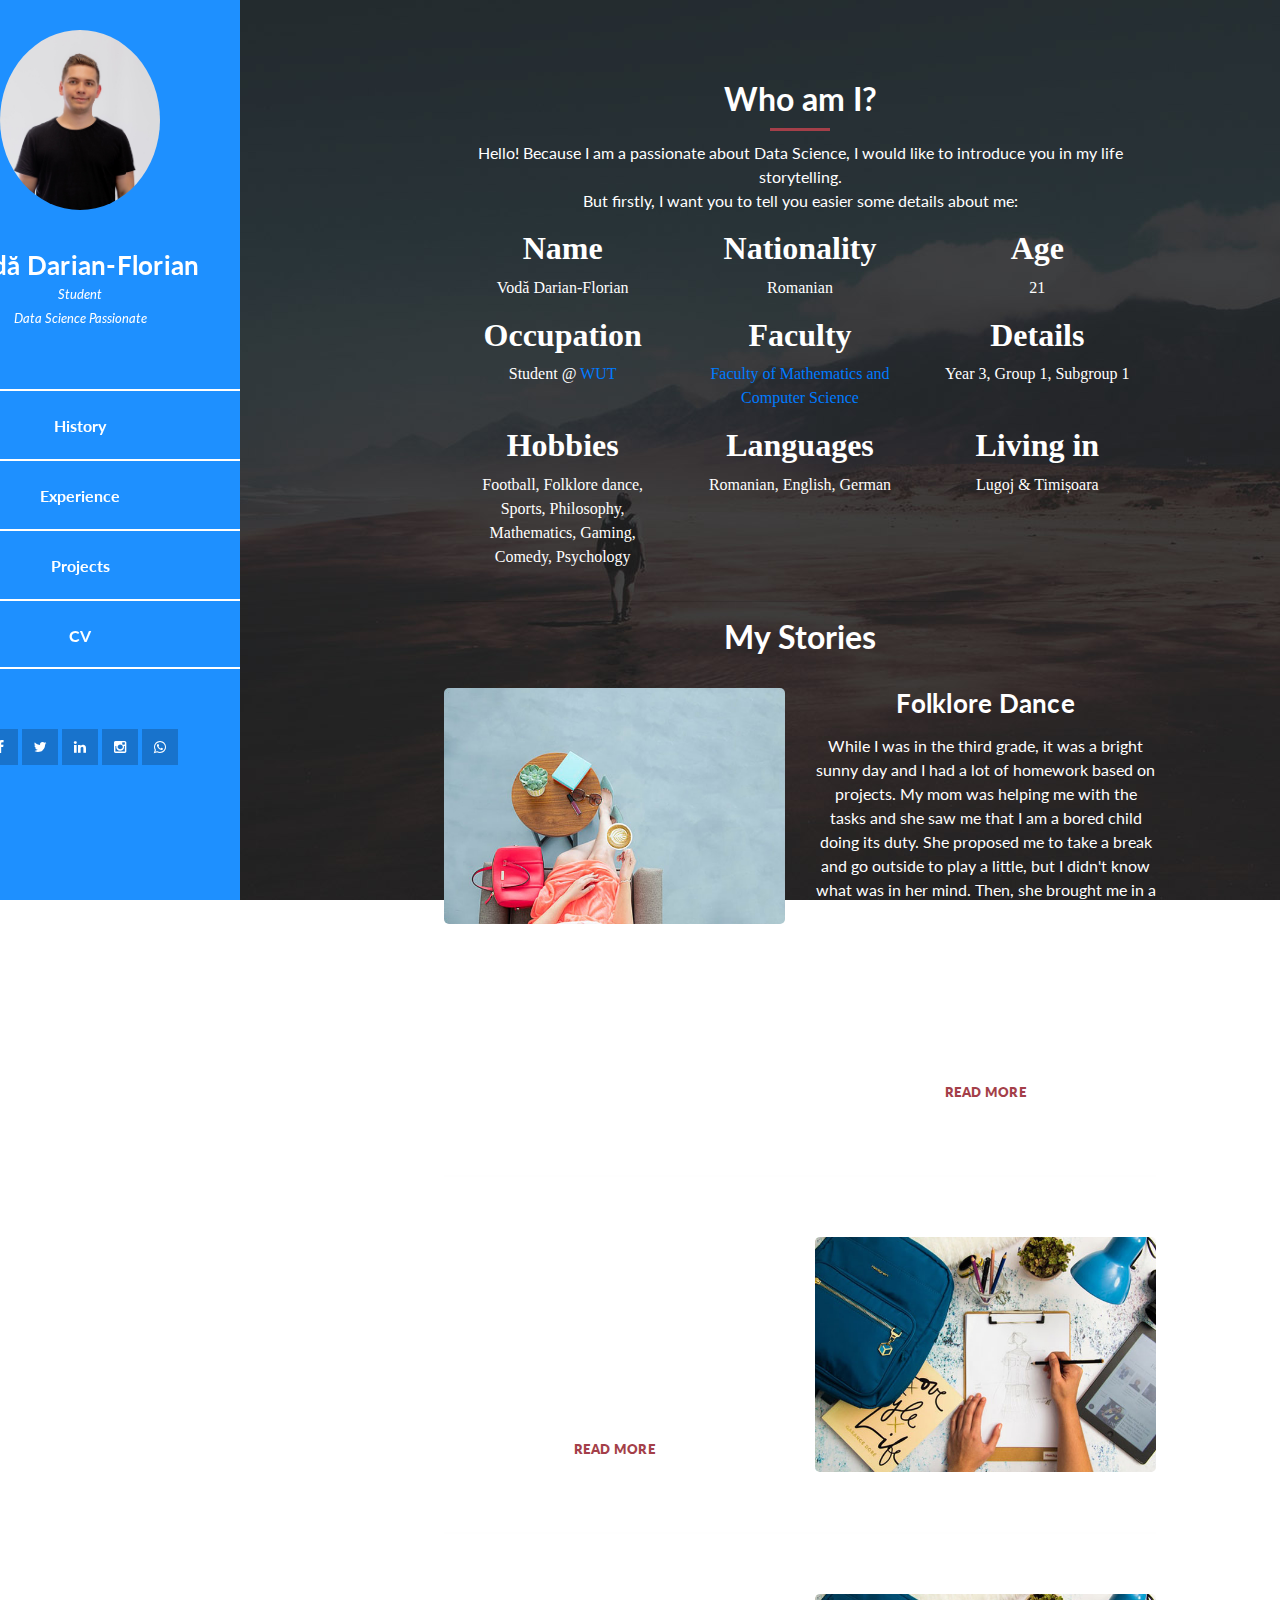
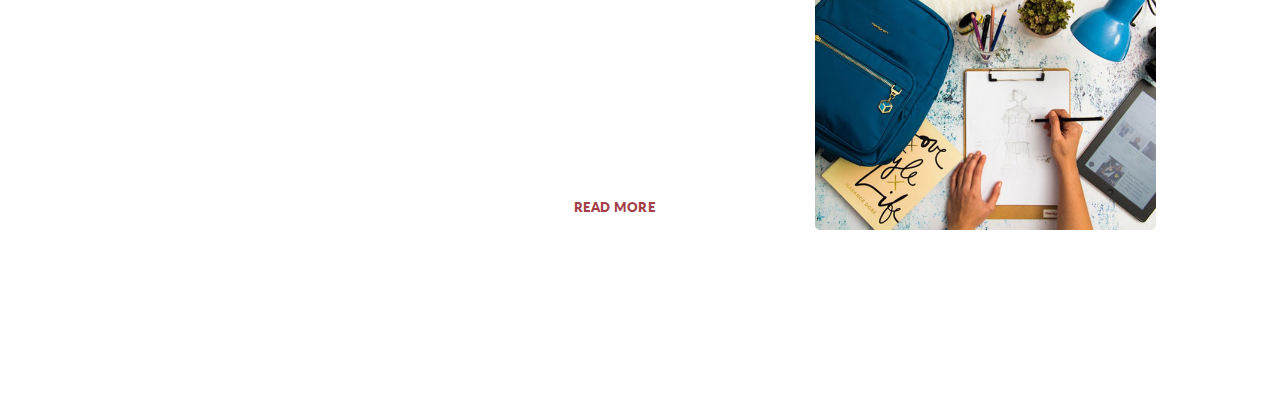
==== commit 78e07e39: "titi draga added history of my experience to folklore dance" ====
--- a/about/index.html
+++ b/about/index.html
@@ -158,12 +158,13 @@
                 <div class="right-text">
                   <h4>Folklore Dance</h4>
                   <p>
-                    Donec tristique feugiat lacus, at sollicitudin nunc euismod
-                    sed. Mauris viverra, erat non sagittis gravida, elit dui
-                    mollis ante, sit amet eleifend purus ligula eget eros. Sed
-                    tincidunt quam vitae neque pharetra dignissim eget ut
-                    libero.
-                  </p>
+                   While I was in the third grade, it was a bright sunny day and I had a lot of homework based on projects.
+                    My mom was helping me with the tasks and she saw me that I am a bored child doing its duty.
+                  She proposed me to take a break and go outside to play a little, but I didn't know what was in her mind.
+                  Then, she brought me in a place with a big number of kids, a strange adult and a lot of mirrors.
+                  Firstly, I was scared but I took this challenge and went in that circle full of other kids.
+                  Initially, mom told me that we are going outside and not to this place but since I was bored, I wanted to go.
+                  To be continued...</p>
                   <div class="white-button">
                     <a href="#">Read More</a>
                   </div>
